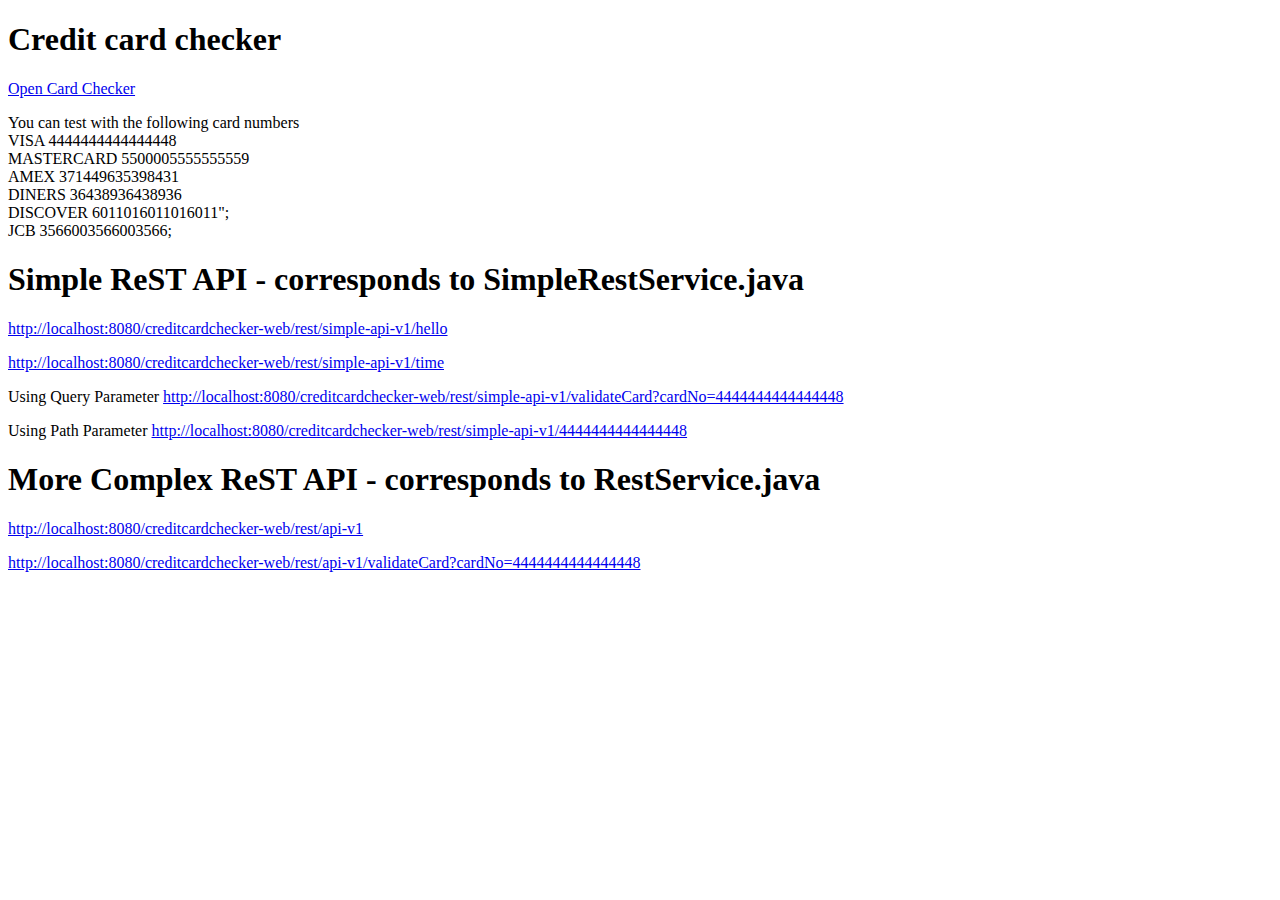
==== web/src/main/webapp/index.html @ c76f973c "Add files via upload" ====
<!DOCTYPE html>
<html>
    <head>
        <title>Start Page</title>
        <meta http-equiv="Content-Type" content="text/html; charset=UTF-8">
    </head>
    <body>
        <h1>Credit card checker</h1>

        <a href="./checkcard.jsp" target="_blank" >Open Card Checker</a>

        <p> You can test with the following card numbers
            <BR>VISA  4444444444444448
            <BR>MASTERCARD 5500005555555559
            <BR>AMEX 371449635398431
            <BR>DINERS 36438936438936
            <BR>DISCOVER 6011016011016011";
            <BR>JCB 3566003566003566;
        </p>

        <h1>Simple ReST API - corresponds to SimpleRestService.java</h1>
        <p><a href="http://localhost:8080/creditcardchecker-web/rest/simple-api-v1/hello" >http://localhost:8080/creditcardchecker-web/rest/simple-api-v1/hello</a></p>
        <p><a href="http://localhost:8080/creditcardchecker-web/rest/simple-api-v1/time" >http://localhost:8080/creditcardchecker-web/rest/simple-api-v1/time</a></p>
        <p>Using Query Parameter <a href="http://localhost:8080/creditcardchecker-web/rest/simple-api-v1/validateCard?cardNo=4444444444444448" >http://localhost:8080/creditcardchecker-web/rest/simple-api-v1/validateCard?cardNo=4444444444444448</a></p>
        <p>Using Path Parameter  <a href="http://localhost:8080/creditcardchecker-web/rest/simple-api-v1/validateCard/4444444444444448" >http://localhost:8080/creditcardchecker-web/rest/simple-api-v1/4444444444444448</a></p>

        
        <h1>More Complex ReST API - corresponds to RestService.java</h1>
        <p><a href="http://localhost:8080/creditcardchecker-web/rest/api-v1" >http://localhost:8080/creditcardchecker-web/rest/api-v1</a></p>
        <p><a href="http://localhost:8080/creditcardchecker-web/rest/api-v1/validateCard?cardNo=4444444444444448" >http://localhost:8080/creditcardchecker-web/rest/api-v1/validateCard?cardNo=4444444444444448</a></p>


    </body>
</html>
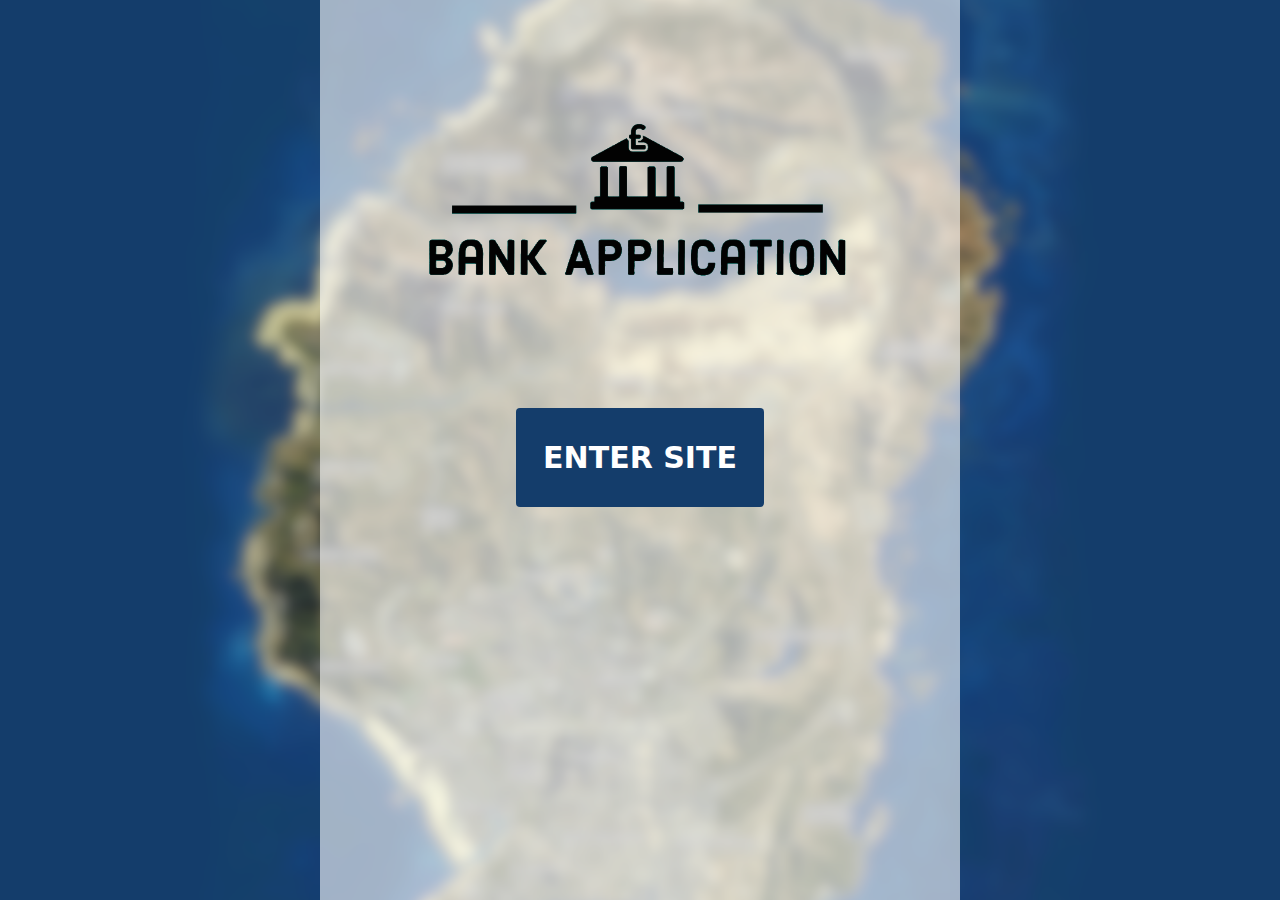
==== commit 389d433b: "Work around to get guillermos code to work for me" ====
--- a/web/src/main/webapp/index.html
+++ b/web/src/main/webapp/index.html
@@ -1,34 +1,23 @@
-<!DOCTYPE html>
-<html>
-    <head>
-        <title>Start Page</title>
-        <meta http-equiv="Content-Type" content="text/html; charset=UTF-8">
-    </head>
-    <body>
-        <h1>Credit card checker</h1>
-
-        <a href="./checkcard.jsp" target="_blank" >Open Card Checker</a>
-
-        <p> You can test with the following card numbers
-            <BR>VISA  4444444444444448
-            <BR>MASTERCARD 5500005555555559
-            <BR>AMEX 371449635398431
-            <BR>DINERS 36438936438936
-            <BR>DISCOVER 6011016011016011";
-            <BR>JCB 3566003566003566;
-        </p>
-
-        <h1>Simple ReST API - corresponds to SimpleRestService.java</h1>
-        <p><a href="http://localhost:8080/creditcardchecker-web/rest/simple-api-v1/hello" >http://localhost:8080/creditcardchecker-web/rest/simple-api-v1/hello</a></p>
-        <p><a href="http://localhost:8080/creditcardchecker-web/rest/simple-api-v1/time" >http://localhost:8080/creditcardchecker-web/rest/simple-api-v1/time</a></p>
-        <p>Using Query Parameter <a href="http://localhost:8080/creditcardchecker-web/rest/simple-api-v1/validateCard?cardNo=4444444444444448" >http://localhost:8080/creditcardchecker-web/rest/simple-api-v1/validateCard?cardNo=4444444444444448</a></p>
-        <p>Using Path Parameter  <a href="http://localhost:8080/creditcardchecker-web/rest/simple-api-v1/validateCard/4444444444444448" >http://localhost:8080/creditcardchecker-web/rest/simple-api-v1/4444444444444448</a></p>
-
-        
-        <h1>More Complex ReST API - corresponds to RestService.java</h1>
-        <p><a href="http://localhost:8080/creditcardchecker-web/rest/api-v1" >http://localhost:8080/creditcardchecker-web/rest/api-v1</a></p>
-        <p><a href="http://localhost:8080/creditcardchecker-web/rest/api-v1/validateCard?cardNo=4444444444444448" >http://localhost:8080/creditcardchecker-web/rest/api-v1/validateCard?cardNo=4444444444444448</a></p>
-
-
-    </body>
-</html>
+<!DOCTYPE html>
+<html lang="en">
+
+<head>
+    <meta charset="utf-8">
+    <meta name="viewport" content="width=device-width, initial-scale=1.0, shrink-to-fit=no">
+    <title>bank</title>
+    <link rel="stylesheet" href="assets/bootstrap/css/bootstrap.min.css">
+    <link rel="stylesheet" href="assets/css/Footer-Basic.css">
+    <link rel="stylesheet" href="assets/css/styles.css">
+</head>
+
+<body style="opacity: 1;height: 100vh;font-size: 16px;">
+    <div id="indexBackground">
+        <img id="logo" src="assets/img/logo.png" style="width: 75%;">
+        <button class="btn btn-primary" id="btnIndex" type="button" style="font-size: 30px;color: rgb(255,255,255);font-weight: bold;background: rgb(20,61,107);border-style: none;">
+            <a href="./home.jsp" style="color: rgb(255,255,255);">ENTER SITE</a>
+        </button>
+    </div>
+    <script src="assets/bootstrap/js/bootstrap.min.js"></script>
+</body>
+
+</html>--- a/web/src/main/webapp/assets/css/Footer-Basic.css
+++ b/web/src/main/webapp/assets/css/Footer-Basic.css
@@ -0,0 +1,60 @@
+.footer-basic {
+  padding: 40px 0;
+  background-color: #ffffff;
+  color: #4b4c4d;
+}
+
+.footer-basic ul {
+  padding: 0;
+  list-style: none;
+  text-align: center;
+  font-size: 18px;
+  line-height: 1.6;
+  margin-bottom: 0;
+}
+
+.footer-basic li {
+  padding: 0 10px;
+}
+
+.footer-basic ul a {
+  color: inherit;
+  text-decoration: none;
+  opacity: 0.8;
+}
+
+.footer-basic ul a:hover {
+  opacity: 1;
+}
+
+.footer-basic .social {
+  text-align: center;
+  padding-bottom: 25px;
+}
+
+.footer-basic .social > a {
+  font-size: 24px;
+  width: 40px;
+  height: 40px;
+  line-height: 40px;
+  display: inline-block;
+  text-align: center;
+  border-radius: 50%;
+  border: 1px solid #ccc;
+  margin: 0 8px;
+  color: inherit;
+  opacity: 0.75;
+}
+
+.footer-basic .social > a:hover {
+  opacity: 0.9;
+}
+
+.footer-basic .copyright {
+  margin-top: 15px;
+  text-align: center;
+  font-size: 13px;
+  color: #aaa;
+  margin-bottom: 0;
+}
+
--- a/web/src/main/webapp/assets/css/styles.css
+++ b/web/src/main/webapp/assets/css/styles.css
@@ -0,0 +1,50 @@
+body {
+  background-image: url('../../assets/img/background.png');
+  background-repeat: inherit;
+  background-size: cover;
+  background-position: center;
+  text-align: center;
+}
+
+#indexBackground {
+  display: block;
+  margin: auto;
+  width: 50%;
+  height: 100%;
+  background-image: url('../../assets/img/backgroundImage.png');
+}
+
+#logo {
+  display: block;
+  padding-top: 10vh;
+  margin: auto;
+}
+
+#btnIndex {
+  display: inline-block;
+  margin: auto;
+  margin-top: 10vh;
+  padding: 3vh;
+}
+
+#homeBackground {
+  display: block;
+  margin: auto;
+  width: 75%;
+  height: 100%;
+  background-image: url('../../assets/img/backgroundImage.png');
+}
+
+#homeLogo {
+}
+
+a {
+  text-decoration: none;
+}
+
+.footer-basic {
+  bottom: 0;
+  position: fixed;
+  width: 75%;
+}
+
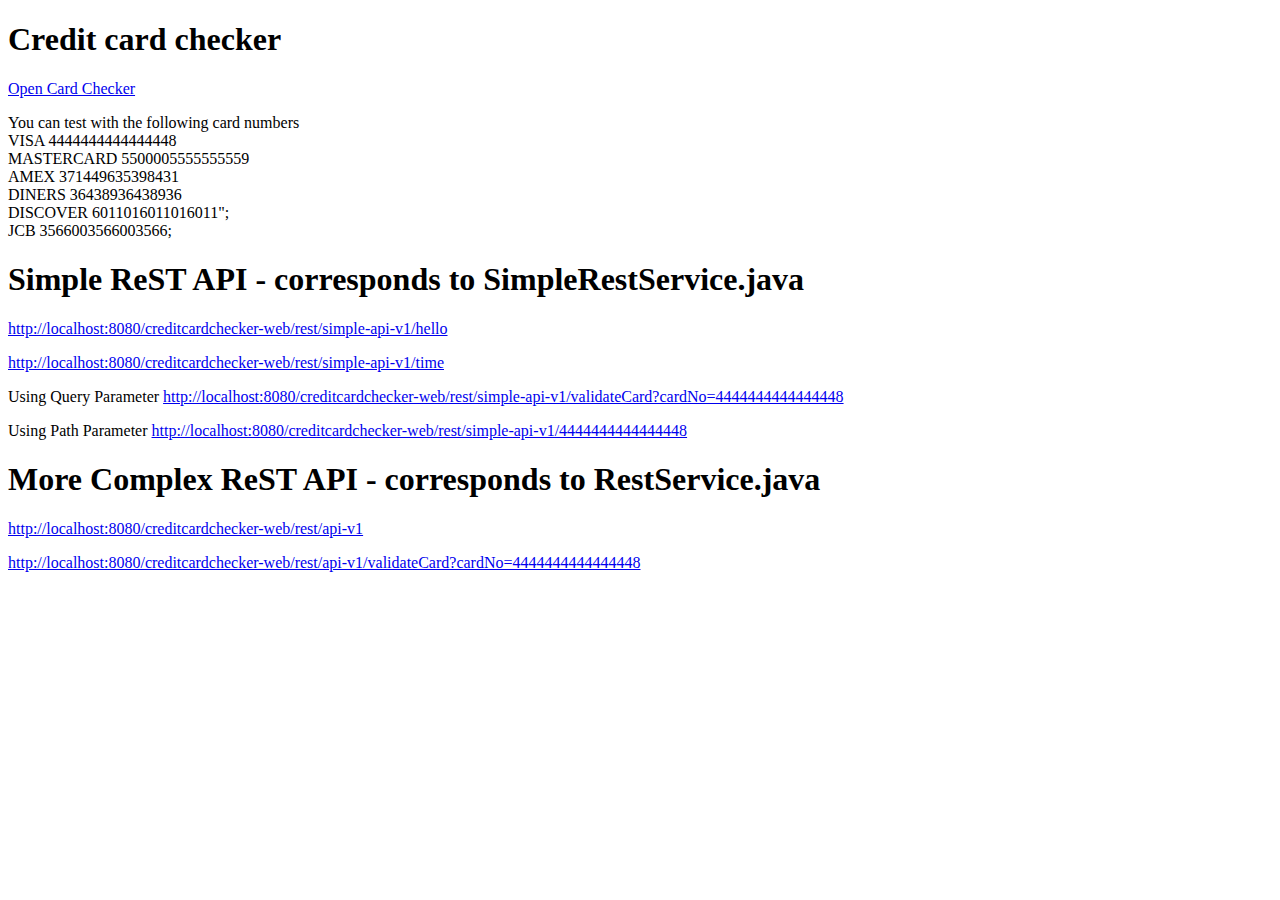
==== commit 7170310e: "upload project without UI" ====
--- a/web/src/main/webapp/index.html
+++ b/web/src/main/webapp/index.html
@@ -1,23 +1,34 @@
 <!DOCTYPE html>
-<html lang="en">
+<html>
+    <head>
+        <title>Start Page</title>
+        <meta http-equiv="Content-Type" content="text/html; charset=UTF-8">
+    </head>
+    <body>
+        <h1>Credit card checker</h1>
 
-<head>
-    <meta charset="utf-8">
-    <meta name="viewport" content="width=device-width, initial-scale=1.0, shrink-to-fit=no">
-    <title>bank</title>
-    <link rel="stylesheet" href="assets/bootstrap/css/bootstrap.min.css">
-    <link rel="stylesheet" href="assets/css/Footer-Basic.css">
-    <link rel="stylesheet" href="assets/css/styles.css">
-</head>
+        <a href="./checkcard.jsp" target="_blank" >Open Card Checker</a>
 
-<body style="opacity: 1;height: 100vh;font-size: 16px;">
-    <div id="indexBackground">
-        <img id="logo" src="assets/img/logo.png" style="width: 75%;">
-        <button class="btn btn-primary" id="btnIndex" type="button" style="font-size: 30px;color: rgb(255,255,255);font-weight: bold;background: rgb(20,61,107);border-style: none;">
-            <a href="./home.jsp" style="color: rgb(255,255,255);">ENTER SITE</a>
-        </button>
-    </div>
-    <script src="assets/bootstrap/js/bootstrap.min.js"></script>
-</body>
+        <p> You can test with the following card numbers
+            <BR>VISA  4444444444444448
+            <BR>MASTERCARD 5500005555555559
+            <BR>AMEX 371449635398431
+            <BR>DINERS 36438936438936
+            <BR>DISCOVER 6011016011016011";
+            <BR>JCB 3566003566003566;
+        </p>
 
-</html>+        <h1>Simple ReST API - corresponds to SimpleRestService.java</h1>
+        <p><a href="http://localhost:8080/creditcardchecker-web/rest/simple-api-v1/hello" >http://localhost:8080/creditcardchecker-web/rest/simple-api-v1/hello</a></p>
+        <p><a href="http://localhost:8080/creditcardchecker-web/rest/simple-api-v1/time" >http://localhost:8080/creditcardchecker-web/rest/simple-api-v1/time</a></p>
+        <p>Using Query Parameter <a href="http://localhost:8080/creditcardchecker-web/rest/simple-api-v1/validateCard?cardNo=4444444444444448" >http://localhost:8080/creditcardchecker-web/rest/simple-api-v1/validateCard?cardNo=4444444444444448</a></p>
+        <p>Using Path Parameter  <a href="http://localhost:8080/creditcardchecker-web/rest/simple-api-v1/validateCard/4444444444444448" >http://localhost:8080/creditcardchecker-web/rest/simple-api-v1/4444444444444448</a></p>
+
+        
+        <h1>More Complex ReST API - corresponds to RestService.java</h1>
+        <p><a href="http://localhost:8080/creditcardchecker-web/rest/api-v1" >http://localhost:8080/creditcardchecker-web/rest/api-v1</a></p>
+        <p><a href="http://localhost:8080/creditcardchecker-web/rest/api-v1/validateCard?cardNo=4444444444444448" >http://localhost:8080/creditcardchecker-web/rest/api-v1/validateCard?cardNo=4444444444444448</a></p>
+
+
+    </body>
+</html>
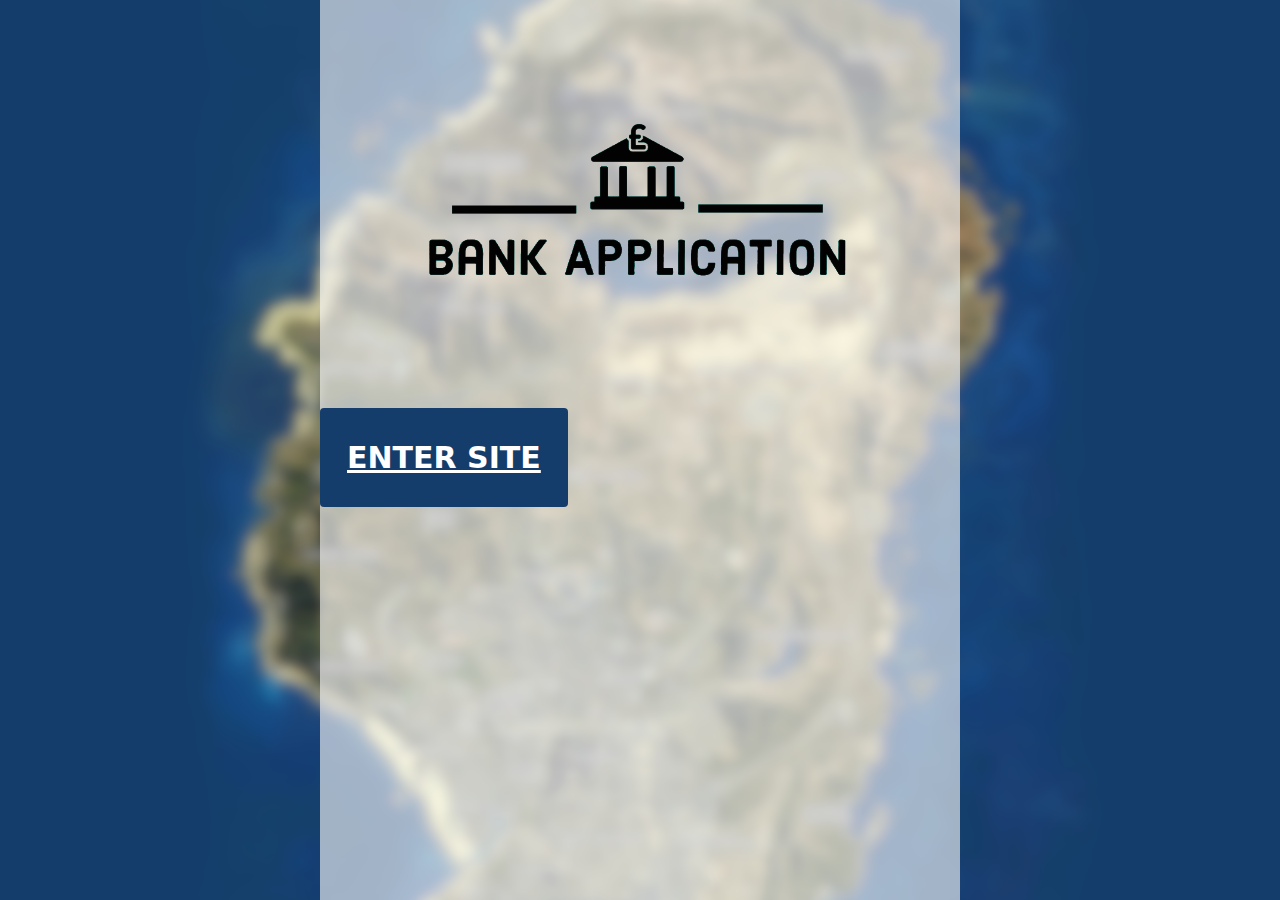
==== commit 819a96eb: "improved UI" ====
--- a/web/src/main/webapp/index.html
+++ b/web/src/main/webapp/index.html
@@ -1,34 +1,23 @@
 <!DOCTYPE html>
-<html>
-    <head>
-        <title>Start Page</title>
-        <meta http-equiv="Content-Type" content="text/html; charset=UTF-8">
-    </head>
-    <body>
-        <h1>Credit card checker</h1>
+<html lang="en">
 
-        <a href="./checkcard.jsp" target="_blank" >Open Card Checker</a>
+<head>
+    <meta charset="utf-8">
+    <meta name="viewport" content="width=device-width, initial-scale=1.0, shrink-to-fit=no">
+    <title>bank</title>
+    <link rel="stylesheet" href="assets/bootstrap/css/bootstrap.min.css">
+    <link rel="stylesheet" href="assets/css/Footer-Basic.css">
+    <link rel="stylesheet" href="assets/css/styles.css">
+</head>
 
-        <p> You can test with the following card numbers
-            <BR>VISA  4444444444444448
-            <BR>MASTERCARD 5500005555555559
-            <BR>AMEX 371449635398431
-            <BR>DINERS 36438936438936
-            <BR>DISCOVER 6011016011016011";
-            <BR>JCB 3566003566003566;
-        </p>
+<body style="opacity: 1;height: 100vh;font-size: 16px;">
+    <div id="indexBackground">
+        <img id="logo" src="assets/img/logo.png" style="width: 75%;">
+        <button class="btn btn-primary" id="btnIndex" type="button" style="font-size: 30px;color: rgb(255,255,255);font-weight: bold;background: rgb(20,61,107);border-style: none;">
+            <a href="./first.jsp" style="color: rgb(255,255,255);">ENTER SITE</a>
+        </button>
+    </div>
+    <script src="assets/bootstrap/js/bootstrap.min.js"></script>
+</body>
 
-        <h1>Simple ReST API - corresponds to SimpleRestService.java</h1>
-        <p><a href="http://localhost:8080/creditcardchecker-web/rest/simple-api-v1/hello" >http://localhost:8080/creditcardchecker-web/rest/simple-api-v1/hello</a></p>
-        <p><a href="http://localhost:8080/creditcardchecker-web/rest/simple-api-v1/time" >http://localhost:8080/creditcardchecker-web/rest/simple-api-v1/time</a></p>
-        <p>Using Query Parameter <a href="http://localhost:8080/creditcardchecker-web/rest/simple-api-v1/validateCard?cardNo=4444444444444448" >http://localhost:8080/creditcardchecker-web/rest/simple-api-v1/validateCard?cardNo=4444444444444448</a></p>
-        <p>Using Path Parameter  <a href="http://localhost:8080/creditcardchecker-web/rest/simple-api-v1/validateCard/4444444444444448" >http://localhost:8080/creditcardchecker-web/rest/simple-api-v1/4444444444444448</a></p>
-
-        
-        <h1>More Complex ReST API - corresponds to RestService.java</h1>
-        <p><a href="http://localhost:8080/creditcardchecker-web/rest/api-v1" >http://localhost:8080/creditcardchecker-web/rest/api-v1</a></p>
-        <p><a href="http://localhost:8080/creditcardchecker-web/rest/api-v1/validateCard?cardNo=4444444444444448" >http://localhost:8080/creditcardchecker-web/rest/api-v1/validateCard?cardNo=4444444444444448</a></p>
-
-
-    </body>
-</html>
+</html>--- a/web/src/main/webapp/assets/css/Footer-Basic.css
+++ b/web/src/main/webapp/assets/css/Footer-Basic.css
@@ -0,0 +1,79 @@
+
+
+/* CONTENTS---------------------------------------------------------
+
+ 1. Overall Styling
+ 2. Index Page Styling
+ 3. Background Styling
+ 4. Navbar
+ 5. Home Page Styling
+
+*/
+
+/* 1. Overall Styling */
+body {
+  background-image: url('../../assets/img/background.png');
+  background-repeat: inherit;
+  background-size: cover;
+  background-position: center;
+}
+
+/* 2. Index Page Styling */
+
+#indexBackground {
+  display: block;
+  margin: auto;
+  width: 50%;
+  height: 100%;
+  background-image: url('../../assets/img/backgroundImage.png');
+}
+
+#btnIndex {
+  display: inline-block;
+  margin: auto;
+  margin-top: 10vh;
+  padding: 3vh;
+}
+
+#logo {
+  display: block;
+  padding-top: 10vh;
+  margin: auto;
+}
+
+/* 3. Background Styling */
+
+#homeBackground {
+  display: block;
+  margin: auto;
+  width: 75%;
+  height: 100%;
+  background-image: url('../../assets/img/backgroundImage.png');
+}
+
+/* 4. Navbar  */
+
+
+
+.nav-link{
+    color: rgb(255,255,255);
+}
+
+.navbar-nav{
+    color: rgb(255,255,255);
+}
+
+/* 5. Home Page Styling */
+
+.row {
+    display: flex;
+    flex-direction: row;
+}
+
+.container{
+    width: 100%;
+}
+
+.col{
+    width: 50%;
+}
--- a/web/src/main/webapp/assets/css/styles.css
+++ b/web/src/main/webapp/assets/css/styles.css
@@ -0,0 +1,82 @@
+
+
+/* CONTENTS---------------------------------------------------------
+
+ 1. Overall Styling
+ 2. Index Page Styling
+ 3. Background Styling
+ 4. Navbar
+ 5. Home Page Styling
+
+*/
+
+/* 1. Overall Styling */
+body {
+  background-image: url('../../assets/img/background.png');
+  background-repeat: inherit;
+  background-size: cover;
+  background-position: center;
+}
+
+/* 2. Index Page Styling */
+
+#indexBackground {
+  display: block;
+  margin: auto;
+  width: 50%;
+  height: 100%;
+  background-image: url('../../assets/img/backgroundImage.png');
+}
+
+#btnIndex {
+  display: inline-block;
+  margin: auto;
+  margin-top: 10vh;
+  padding: 3vh;
+}
+
+#logo {
+  display: block;
+  padding-top: 10vh;
+  margin: auto;
+}
+
+/* 3. Background Styling */
+
+#homeBackground {
+  display: block;
+  margin: auto;
+  width: 75%;
+  height: 100%;
+  background-image: url('../../assets/img/backgroundImage.png');
+}
+
+
+/* 4. Navbar  */
+
+
+
+.nav-link{
+    color: rgb(255,255,255);
+}
+
+.navbar-nav{
+    color: rgb(255,255,255);
+}
+
+/* 5. Home Page Styling */
+
+.row {
+    display: flex;
+    flex-direction: row;
+}
+
+.container{
+    width: 100%;
+}
+
+.col{
+    width: 50%;
+}
+
+
